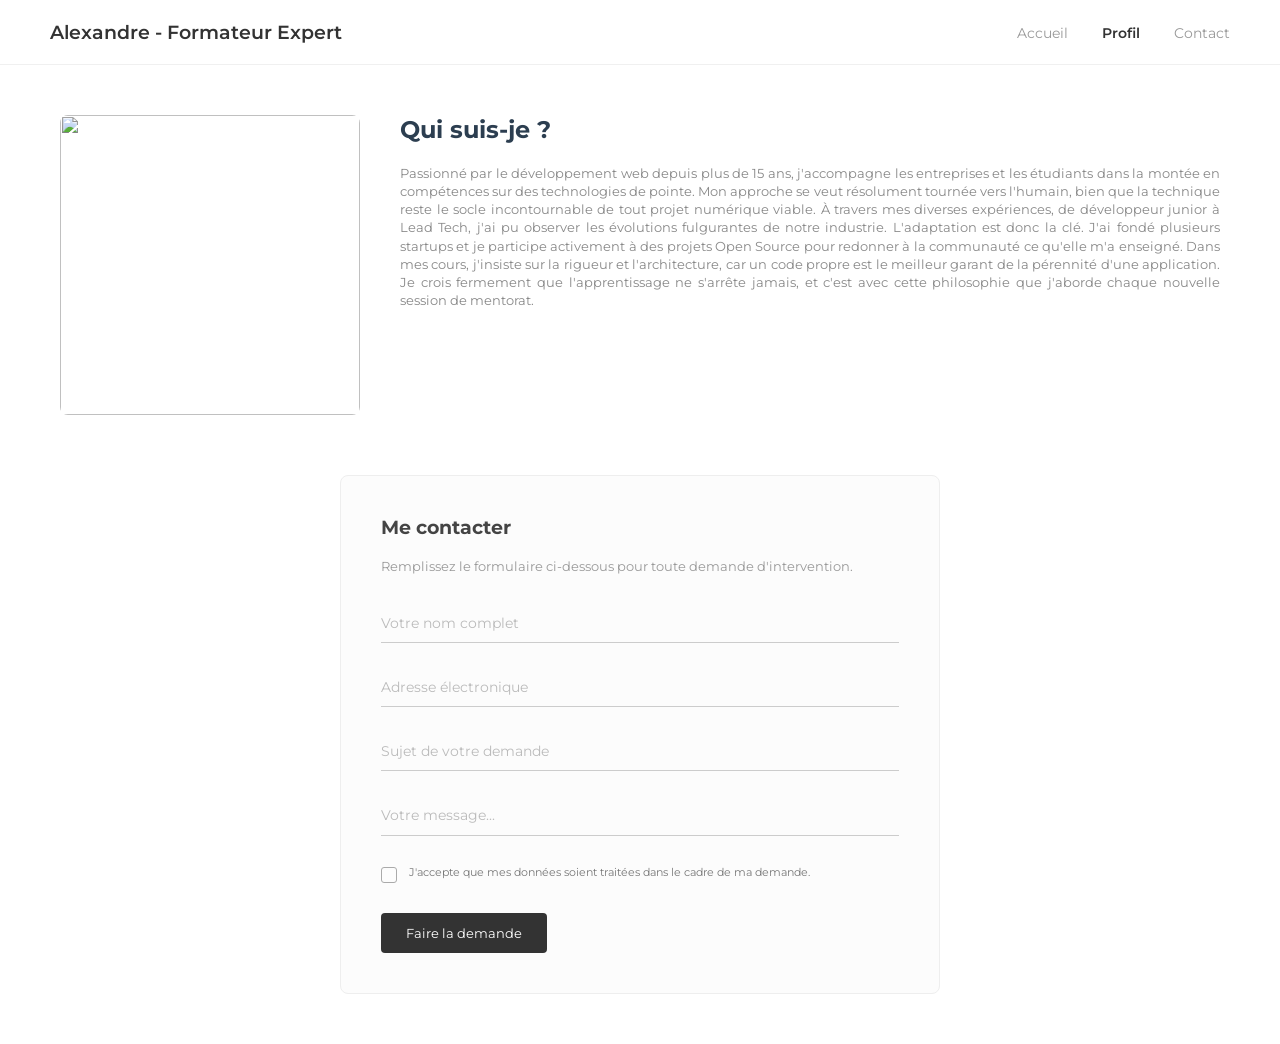
==== presentation.html @ c2900523 "Update to real fake page with subtle traps" ====
<!DOCTYPE html>
<html lang="fr">
<head>
    <meta charset="UTF-8">
    <meta name="viewport" content="width=device-width, initial-scale=1.0">
    <title>Présentation - Formateur</title>
    <link rel="stylesheet" href="style.css">
    <link href="https://fonts.googleapis.com/css2?family=Montserrat:wght@300;400;600&display=swap" rel="stylesheet">
</head>
<body class="presentation-body">
    <!-- En-tête -->
    <header class="main-header">
        <div class="logo">Alexandre - Formateur Expert</div>
        <nav class="main-nav">
            <!-- Liens de navigation qui ne sont pas des balises <a> -->
            <span class="nav-item">Accueil</span>
            <span class="nav-item active">Profil</span>
            <span class="nav-item">Contact</span>
        </nav>
    </header>

    <!-- Contenu Principal -->
    <main class="content-wrapper">
        <section class="bio-section">
            <img src="https://images.unsplash.com/photo-1544717302-de2939b7ef71?auto=format&fit=crop&q=80&w=400&h=400" alt="" class="profile-pic">
            
            <div class="bio-text">
                <h2>Qui suis-je ?</h2>
                <!-- Subtil: Ligne beaucoup trop longue (pas de max-width) et texte justifié qui crée des trous (rivers of white) -->
                <!-- Subtil: Le contraste du texte est de #888 sur fond blanc, ce qui est limite lisible -->
                <!-- Subtil: Font-size de 13px, un peu petit pour un texte de présentation -->
                <p class="long-bio">
                    Passionné par le développement web depuis plus de 15 ans, j'accompagne les entreprises et les étudiants dans la montée en compétences sur des technologies de pointe. Mon approche se veut résolument tournée vers l'humain, bien que la technique reste le socle incontournable de tout projet numérique viable. À travers mes diverses expériences, de développeur junior à Lead Tech, j'ai pu observer les évolutions fulgurantes de notre industrie. L'adaptation est donc la clé. J'ai fondé plusieurs startups et je participe activement à des projets Open Source pour redonner à la communauté ce qu'elle m'a enseigné. Dans mes cours, j'insiste sur la rigueur et l'architecture, car un code propre est le meilleur garant de la pérennité d'une application. Je crois fermement que l'apprentissage ne s'arrête jamais, et c'est avec cette philosophie que j'aborde chaque nouvelle session de mentorat.
                </p>
            </div>
        </section>

        <!-- Formulaire de contact -->
        <section class="contact-section">
            <div class="contact-card">
                <h3>Me contacter</h3>
                <p class="contact-desc">Remplissez le formulaire ci-dessous pour toute demande d'intervention.</p>

                <!-- Zone d'erreur éloignée du contexte -->
                <div id="form-feedback" class="feedback-msg"></div>

                <div class="the-form">
                    <!-- Subtil: Utilisaton de placeholder au lieu de label (le texte disparaît à la frappe) -->
                    <!-- Subtil: Tabindex mal géré (passe du nom à l'objet puis à l'email) -->
                    <div class="input-group">
                        <input type="text" id="contact-nom" placeholder="Votre nom complet" tabindex="1">
                    </div>
                    
                    <div class="input-group">
                        <input type="email" id="contact-email" placeholder="Adresse électronique" tabindex="3">
                    </div>

                    <div class="input-group">
                        <input type="text" id="contact-objet" placeholder="Sujet de votre demande" tabindex="2">
                    </div>

                    <div class="input-group">
                        <!-- Fat finger / Utilisabilité : un textarea très petit et non redimensionnable -->
                        <textarea id="contact-message" placeholder="Votre message..." tabindex="4"></textarea>
                    </div>

                    <div class="custom-checkbox-wrapper">
                        <!-- Grosse erreur A11Y : pas de vrai input checkbox, juste des divs -->
                        <div class="custom-checkbox" id="rgpd-checkbox" tabindex="5"></div>
                        <span class="rgpd-text">J'accepte que mes données soient traitées dans le cadre de ma demande.</span>
                    </div>

                    <!-- Erreur A11Y: Bouton en div au lieu de <button> (inutilisable au clavier avec Enter) -->
                    <!-- Subtil: Pas d'effet hover pour indiquer que c'est cliquable -->
                    <div class="btn-submit" id="btn-envoyer" tabindex="6">Faire la demande</div>
                </div>
            </div>
        </section>
    </main>
</body>
</html>
---- style.css ----
/* RÉGLAGES GLOBAUX PIÉGÉS */
* {
    box-sizing: border-box;
    /* Piège majeur mais discret : suppression de l'outline sur l'état :focus */
    outline: none !important;
}

body {
    font-family: 'Montserrat', sans-serif;
    margin: 0;
    padding: 0;
    background-color: #fafbfc; /* Fond très clair */
}

/* =========================================
   PAGE 1 : INDEX.HTML (La Landing piégée)
   ========================================= */
.landing-body {
    display: flex;
    flex-direction: column;
    height: 100vh;
}

.hero-section {
    flex: 1;
    display: flex;
    align-items: center;
    justify-content: center;
    background: linear-gradient(135deg, #e3f2fd 0%, #bbdefb 100%);
    text-align: center;
    padding: 20px;
}

.hero-content h1 {
    font-size: 3rem;
    color: #2c3e50;
    margin-bottom: 20px;
}

.subtitle {
    font-size: 1.2rem;
    color: #546e7a;
    max-width: 600px;
    margin: 0 auto 40px auto;
    line-height: 1.6;
}

/* Faux CTA qui attire l'attention mais ne sert à rien */
.btn-primary {
    display: inline-block;
    background-color: #1976d2;
    color: white;
    padding: 15px 30px;
    font-size: 1.1rem;
    border-radius: 30px;
    box-shadow: 0 4px 6px rgba(0,0,0,0.1);
    cursor: pointer;
    transition: background 0.3s;
}

.btn-primary:hover {
    background-color: #1565c0;
}

/* Le Footer avec le vrai lien caché */
.footer-trap {
    background-color: #fff;
    padding: 15px;
    text-align: right;
    border-top: 1px solid #eee;
}

.copyright {
    color: #ccc;
    font-size: 12px;
    margin-right: 50px;
}

.hidden-link {
    /* Le lien ne ressemble pas à un lien : pas de soulignement, couleur grise, pas de cursor pointer */
    text-decoration: none;
    color: #b0bec5; 
    font-size: 12px;
    cursor: default; /* GROS PIÈGE ERGONOMIQUE */
}

/* =========================================
   PAGE 2 : PRESENTATION.HTML 
   ========================================= */
.presentation-body {
    background-color: #ffffff;
}

.main-header {
    display: flex;
    justify-content: space-between;
    align-items: center;
    padding: 20px 50px;
    border-bottom: 1px solid #f0f0f0;
}

.logo {
    font-weight: 600;
    font-size: 1.2rem;
    color: #333;
}

.nav-item {
    margin-left: 30px;
    font-size: 0.9rem;
    color: #999; /* Contraste faible */
    cursor: default; /* Pas d'affordance */
}

.nav-item.active {
    color: #333;
    font-weight: 600;
}

.content-wrapper {
    max-width: 1200px; /* Trop large pour de la lecture */
    margin: 50px auto;
    padding: 0 20px;
}

.bio-section {
    display: flex;
    flex-wrap: wrap; /* Sur mobile, ça passe à la ligne */
    gap: 40px;
    margin-bottom: 60px;
}

.profile-pic {
    width: 300px;
    height: 300px;
    border-radius: 8px;
    object-fit: cover;
    /* Piège subtil : pas de Alt explicite dans le HTML */
}

.bio-text {
    flex: 1;
}

.bio-text h2 {
    color: #2c3e50;
    margin-top: 0;
}

.long-bio {
    /* Pièges typographiques combinés */
    font-size: 13px; /* Trop petit */
    color: #888888; /* Contraste insuffisant */
    text-align: justify; /* Crée des "rivières de blanc", dur à lire pour les dyslexiques */
    line-height: 1.4;
    width: 100%; /* Ligne beaucoup trop longue, l'oeil se perd (loi de la proxémie visuelle rompue) */
}

/* --- Formulaire --- */
.contact-section {
    background-color: #fcfcfc;
    padding: 40px;
    border-radius: 8px;
    border: 1px solid #eee;
    max-width: 600px;
    margin: 0 auto;
}

.contact-card h3 {
    margin-top: 0;
    color: #444;
}

.contact-desc {
    font-size: 13px;
    color: #999;
    margin-bottom: 30px;
}

.input-group {
    margin-bottom: 25px;
}

/* Design minimaliste mais désastreux pour l'UX */
input, textarea {
    width: 100%;
    border: none;
    border-bottom: 1px solid #ccc; /* Difficile de voir la limite du champ */
    background: transparent;
    padding: 10px 0;
    font-family: inherit;
    font-size: 14px;
    color: #333;
}

input::placeholder, textarea::placeholder {
    color: #bbb; /* Trop clair */
}

/* Zone de contact trop petite et bloquée */
textarea {
    resize: none; 
    height: 40px; 
}

/* Feedback Box (lointaine) */
.feedback-msg {
    display: none;
    padding: 10px;
    margin-bottom: 20px;
    background-color: #ffebee;
    color: #c62828;
    font-size: 13px;
    border-radius: 4px;
}

/* Fausse Checkbox Custom */
.custom-checkbox-wrapper {
    display: flex;
    align-items: flex-start;
    margin-bottom: 30px;
}

.custom-checkbox {
    min-width: 16px;
    height: 16px;
    border: 1px solid #aaa;
    margin-right: 12px;
    margin-top: 2px;
    cursor: pointer;
    border-radius: 3px;
}

.custom-checkbox.active {
    background-color: #333;
}

.rgpd-text {
    font-size: 11px;
    color: #777;
}

/* Bouton Soumettre en DIV */
.btn-submit {
    display: inline-block;
    background-color: #333;
    color: white;
    padding: 12px 25px;
    font-size: 13px;
    border-radius: 4px;
    /* Piège visuel : pas de :hover, pas de changement de curseur, ça a l'air statique */
}
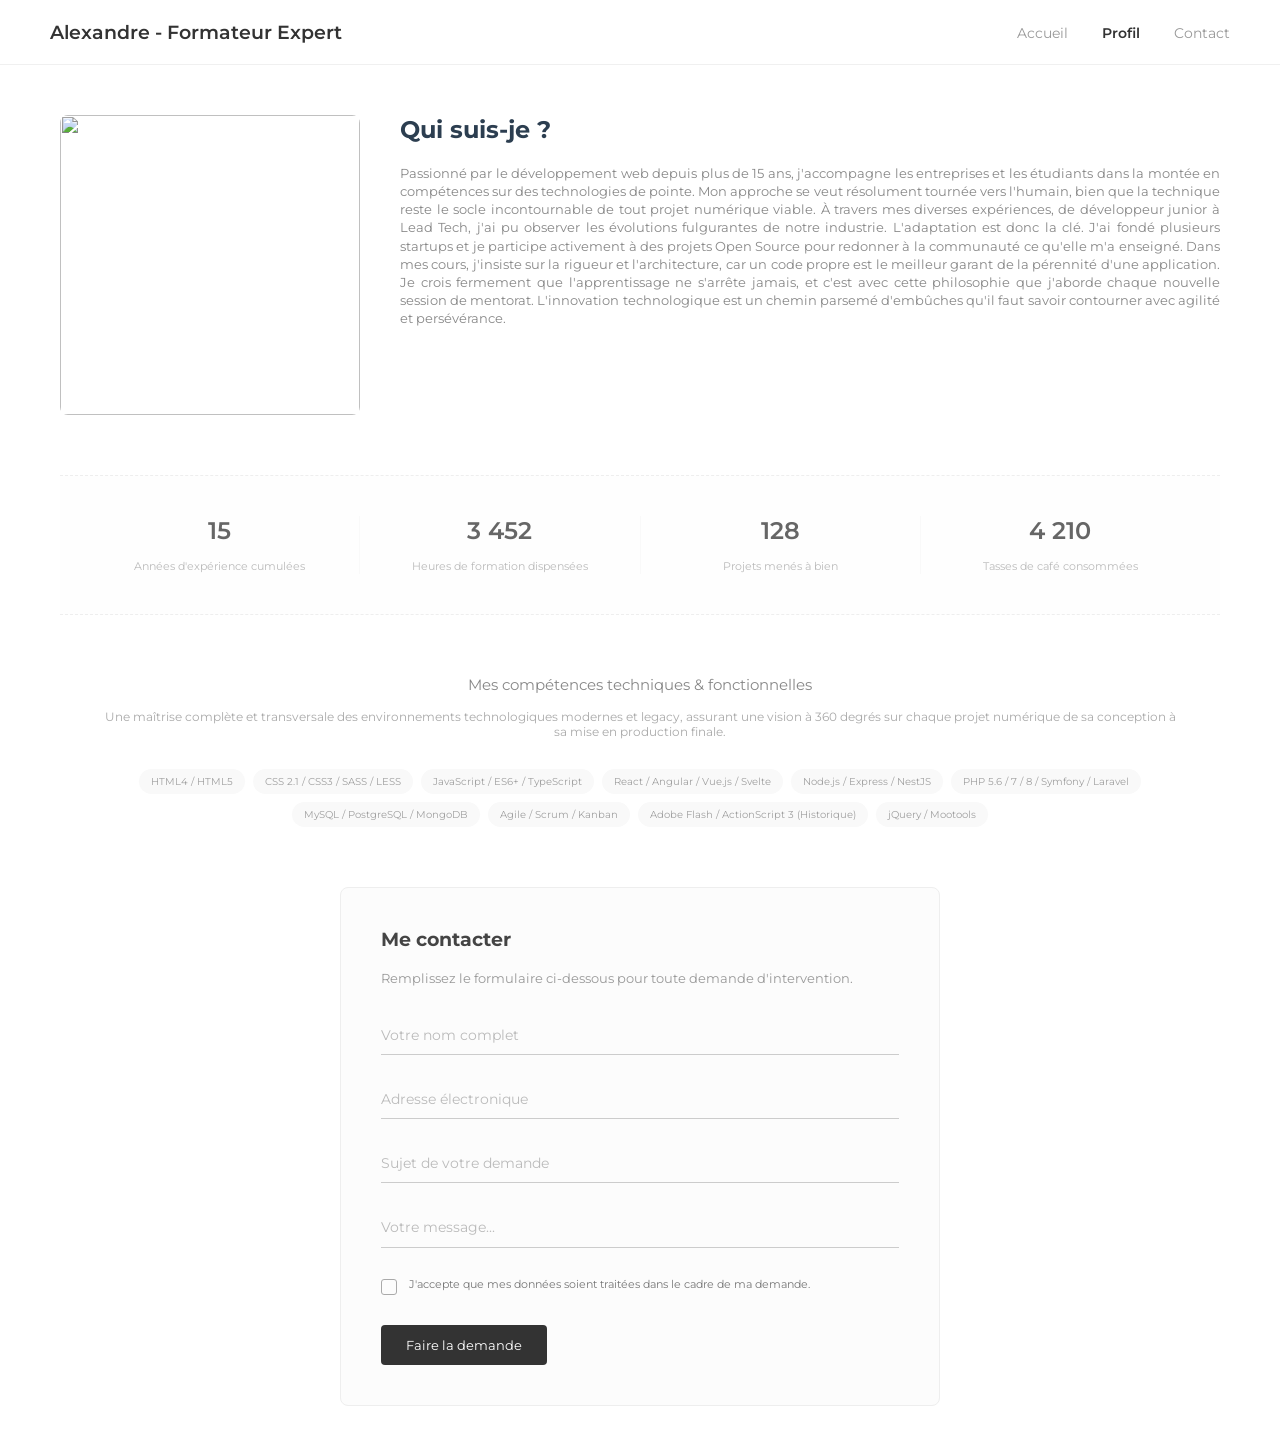
==== commit 28f8327b: "ajout exercice" ====
--- a/presentation.html
+++ b/presentation.html
@@ -7,46 +7,75 @@
     <link rel="stylesheet" href="style.css">
     <link href="https://fonts.googleapis.com/css2?family=Montserrat:wght@300;400;600&display=swap" rel="stylesheet">
 </head>
-<body class="presentation-body">
-    <!-- En-tête -->
+<body class="common-body">
+    
+    <div id="form-feedback" class="feedback-msg"></div>
+
+   
     <header class="main-header">
         <div class="logo">Alexandre - Formateur Expert</div>
         <nav class="main-nav">
-            <!-- Liens de navigation qui ne sont pas des balises <a> -->
-            <span class="nav-item">Accueil</span>
+            
+            <span class="nav-item" onclick="window.location.href='index.html'">Accueil</span>
             <span class="nav-item active">Profil</span>
-            <span class="nav-item">Contact</span>
+            <span class="nav-item" onclick="alert('La page de contact globale est en panne, utilisez le formulaire ci-dessous.')">Contact</span>
         </nav>
     </header>
 
-    <!-- Contenu Principal -->
+    
     <main class="content-wrapper">
         <section class="bio-section">
             <img src="https://images.unsplash.com/photo-1544717302-de2939b7ef71?auto=format&fit=crop&q=80&w=400&h=400" alt="" class="profile-pic">
             
             <div class="bio-text">
                 <h2>Qui suis-je ?</h2>
-                <!-- Subtil: Ligne beaucoup trop longue (pas de max-width) et texte justifié qui crée des trous (rivers of white) -->
-                <!-- Subtil: Le contraste du texte est de #888 sur fond blanc, ce qui est limite lisible -->
-                <!-- Subtil: Font-size de 13px, un peu petit pour un texte de présentation -->
                 <p class="long-bio">
-                    Passionné par le développement web depuis plus de 15 ans, j'accompagne les entreprises et les étudiants dans la montée en compétences sur des technologies de pointe. Mon approche se veut résolument tournée vers l'humain, bien que la technique reste le socle incontournable de tout projet numérique viable. À travers mes diverses expériences, de développeur junior à Lead Tech, j'ai pu observer les évolutions fulgurantes de notre industrie. L'adaptation est donc la clé. J'ai fondé plusieurs startups et je participe activement à des projets Open Source pour redonner à la communauté ce qu'elle m'a enseigné. Dans mes cours, j'insiste sur la rigueur et l'architecture, car un code propre est le meilleur garant de la pérennité d'une application. Je crois fermement que l'apprentissage ne s'arrête jamais, et c'est avec cette philosophie que j'aborde chaque nouvelle session de mentorat.
+                    Passionné par le développement web depuis plus de 15 ans, j'accompagne les entreprises et les étudiants dans la montée en compétences sur des technologies de pointe. Mon approche se veut résolument tournée vers l'humain, bien que la technique reste le socle incontournable de tout projet numérique viable. À travers mes diverses expériences, de développeur junior à Lead Tech, j'ai pu observer les évolutions fulgurantes de notre industrie. L'adaptation est donc la clé. J'ai fondé plusieurs startups et je participe activement à des projets Open Source pour redonner à la communauté ce qu'elle m'a enseigné. Dans mes cours, j'insiste sur la rigueur et l'architecture, car un code propre est le meilleur garant de la pérennité d'une application. Je crois fermement que l'apprentissage ne s'arrête jamais, et c'est avec cette philosophie que j'aborde chaque nouvelle session de mentorat. L'innovation technologique est un chemin parsemé d'embûches qu'il faut savoir contourner avec agilité et persévérance.
                 </p>
             </div>
         </section>
 
-        <!-- Formulaire de contact -->
+        <section class="stats-section">
+            <div class="stat-box">
+                <span class="stat-number">15</span>
+                <span class="stat-label">Années d'expérience cumulées</span>
+            </div>
+            <div class="stat-box">
+                <span class="stat-number">3 452</span>
+                <span class="stat-label">Heures de formation dispensées</span>
+            </div>
+            <div class="stat-box">
+                <span class="stat-number">128</span>
+                <span class="stat-label">Projets menés à bien</span>
+            </div>
+            <div class="stat-box">
+                <span class="stat-number">4 210</span>
+                <span class="stat-label">Tasses de café consommées</span>
+            </div>
+        </section>
+
+        <section class="skills-section">
+            <h3>Mes compétences techniques & fonctionnelles</h3>
+            <p class="skills-desc">Une maîtrise complète et transversale des environnements technologiques modernes et legacy, assurant une vision à 360 degrés sur chaque projet numérique de sa conception à sa mise en production finale.</p>
+            <div class="skills-list">
+                <span class="skill-tag">HTML4 / HTML5</span>
+                <span class="skill-tag">CSS 2.1 / CSS3 / SASS / LESS</span>
+                <span class="skill-tag">JavaScript / ES6+ / TypeScript</span>
+                <span class="skill-tag">React / Angular / Vue.js / Svelte</span>
+                <span class="skill-tag">Node.js / Express / NestJS</span>
+                <span class="skill-tag">PHP 5.6 / 7 / 8 / Symfony / Laravel</span>
+                <span class="skill-tag">MySQL / PostgreSQL / MongoDB</span>
+                <span class="skill-tag">Agile / Scrum / Kanban</span>
+                <span class="skill-tag">Adobe Flash / ActionScript 3 (Historique)</span>
+                <span class="skill-tag">jQuery / Mootools</span>
+            </div>
+        </section>
         <section class="contact-section">
             <div class="contact-card">
                 <h3>Me contacter</h3>
                 <p class="contact-desc">Remplissez le formulaire ci-dessous pour toute demande d'intervention.</p>
 
-                <!-- Zone d'erreur éloignée du contexte -->
-                <div id="form-feedback" class="feedback-msg"></div>
-
                 <div class="the-form">
-                    <!-- Subtil: Utilisaton de placeholder au lieu de label (le texte disparaît à la frappe) -->
-                    <!-- Subtil: Tabindex mal géré (passe du nom à l'objet puis à l'email) -->
                     <div class="input-group">
                         <input type="text" id="contact-nom" placeholder="Votre nom complet" tabindex="1">
                     </div>
@@ -60,22 +89,18 @@
                     </div>
 
                     <div class="input-group">
-                        <!-- Fat finger / Utilisabilité : un textarea très petit et non redimensionnable -->
                         <textarea id="contact-message" placeholder="Votre message..." tabindex="4"></textarea>
                     </div>
 
                     <div class="custom-checkbox-wrapper">
-                        <!-- Grosse erreur A11Y : pas de vrai input checkbox, juste des divs -->
                         <div class="custom-checkbox" id="rgpd-checkbox" tabindex="5"></div>
                         <span class="rgpd-text">J'accepte que mes données soient traitées dans le cadre de ma demande.</span>
                     </div>
-
-                    <!-- Erreur A11Y: Bouton en div au lieu de <button> (inutilisable au clavier avec Enter) -->
-                    <!-- Subtil: Pas d'effet hover pour indiquer que c'est cliquable -->
                     <div class="btn-submit" id="btn-envoyer" tabindex="6">Faire la demande</div>
                 </div>
             </div>
         </section>
     </main>
+<script src="script.js"></script>
 </body>
 </html>
--- a/style.css
+++ b/style.css
@@ -13,61 +13,68 @@
 }
 
 /* =========================================
-   PAGE 1 : INDEX.HTML (La Landing piégée)
+   STYLES COMMUNS ET LAYOUT
    ========================================= */
-.landing-body {
+.common-body {
+    background-color: #ffffff; /* Le même fond pour tout le site */
     display: flex;
     flex-direction: column;
-    height: 100vh;
+    min-height: 100vh;
+}
+
+.main-header {
+    display: flex;
+    justify-content: space-between;
+    align-items: center;
+    padding: 20px 50px;
+    border-bottom: 1px solid #f0f0f0;
+    flex-shrink: 0;
 }
 
 .hero-section {
-    flex: 1;
+    width: 100%;
+    margin: 50px auto; /* Pareil que pour la bio */
     display: flex;
     align-items: center;
     justify-content: center;
-    background: linear-gradient(135deg, #e3f2fd 0%, #bbdefb 100%);
-    text-align: center;
-    padding: 20px;
+    background-color: #fcfcfc; /* Gris très clair assorti au formulaire */
+    border: 1px solid #eee;
+    border-radius: 8px;
+    padding: 60px 40px;
+    text-align: center;
 }
 
 .hero-content h1 {
-    font-size: 3rem;
+    font-size: 2.2rem;
     color: #2c3e50;
-    margin-bottom: 20px;
-}
-
-.subtitle {
-    font-size: 1.2rem;
-    color: #546e7a;
-    max-width: 600px;
-    margin: 0 auto 40px auto;
-    line-height: 1.6;
+    margin-bottom: 30px;
+}
+
+.center-text {
+    text-align: center;
+    margin: 0 auto 40px;
+    width: 100%;
 }
 
 /* Faux CTA qui attire l'attention mais ne sert à rien */
 .btn-primary {
     display: inline-block;
-    background-color: #1976d2;
+    background-color: #333; /* Bouton gris foncé uni, comme sur le formulaire de l'autre page */
     color: white;
-    padding: 15px 30px;
-    font-size: 1.1rem;
-    border-radius: 30px;
-    box-shadow: 0 4px 6px rgba(0,0,0,0.1);
+    padding: 12px 25px;
+    font-size: 13px;
+    border-radius: 4px;
     cursor: pointer;
-    transition: background 0.3s;
-}
-
-.btn-primary:hover {
-    background-color: #1565c0;
 }
 
 /* Le Footer avec le vrai lien caché */
 .footer-trap {
+    margin-top: auto;
     background-color: #fff;
     padding: 15px;
     text-align: right;
     border-top: 1px solid #eee;
+    flex-shrink: 0;
 }
 
 .copyright {
@@ -85,19 +92,8 @@
 }
 
 /* =========================================
-   PAGE 2 : PRESENTATION.HTML 
+   PAGE 2 : PRESENTATION.HTML & ELEMENTS COMMUNS
    ========================================= */
-.presentation-body {
-    background-color: #ffffff;
-}
-
-.main-header {
-    display: flex;
-    justify-content: space-between;
-    align-items: center;
-    padding: 20px 50px;
-    border-bottom: 1px solid #f0f0f0;
-}
 
 .logo {
     font-weight: 600;
@@ -154,6 +150,135 @@
     text-align: justify; /* Crée des "rivières de blanc", dur à lire pour les dyslexiques */
     line-height: 1.4;
     width: 100%; /* Ligne beaucoup trop longue, l'oeil se perd (loi de la proxémie visuelle rompue) */
+}
+
+/* Nouvelles sections surchargées (Fioritures et bruit visuel) */
+.news-section {
+    margin: 40px auto;
+}
+
+.news-section h2 {
+    font-size: 1.1rem;
+    color: #b0bec5;
+    text-align: center;
+    margin-bottom: 30px;
+    font-weight: 400;
+}
+
+.news-grid {
+    display: flex;
+    gap: 15px;
+}
+
+.news-card {
+    background-color: #fcfcfc;
+    border: 1px solid #f0f0f0;
+    padding: 15px;
+    flex: 1;
+}
+
+.news-date {
+    font-size: 10px;
+    color: #ccc;
+    display: block;
+    margin-bottom: 5px;
+}
+
+.news-card h3 {
+    font-size: 13px;
+    color: #777;
+    margin-top: 0;
+}
+
+.news-card p {
+    font-size: 11px;
+    color: #999;
+    line-height: 1.4;
+    text-align: justify;
+}
+
+.read-more {
+    font-size: 10px;
+    color: #ccc;
+    text-decoration: underline;
+    margin-top: 10px;
+    cursor: default;
+}
+
+.useless-banner {
+    background-color: #f7f9fa;
+    color: #b0bec5;
+    text-align: center;
+    padding: 40px;
+    font-style: italic;
+    font-size: 12px;
+    margin: 40px 0;
+}
+
+.stats-section {
+    display: flex;
+    justify-content: space-between;
+    background-color: #fefefe;
+    border-top: 1px dashed #eee;
+    border-bottom: 1px dashed #eee;
+    padding: 40px 20px;
+    margin-bottom: 60px;
+}
+
+.stat-box {
+    text-align: center;
+    flex: 1;
+    border-right: 1px solid #f9f9f9;
+}
+
+.stat-box:last-child {
+    border-right: none;
+}
+
+.stat-number {
+    display: block;
+    font-size: 24px;
+    font-weight: 600;
+    color: #666;
+    margin-bottom: 10px;
+}
+
+.stat-label {
+    font-size: 11px;
+    color: #bbb;
+}
+
+.skills-section {
+    text-align: center;
+    margin-bottom: 60px;
+    padding: 0 40px;
+}
+
+.skills-section h3 {
+    font-weight: 400;
+    color: #888;
+    font-size: 15px;
+}
+
+.skills-desc {
+    font-size: 12px;
+    color: #aaa;
+    margin-bottom: 30px;
+}
+
+.skills-list {
+    display: flex;
+    flex-wrap: wrap;
+    justify-content: center;
+    gap: 8px;
+}
+
+.skill-tag {
+    background-color: #f9f9f9;
+    color: #a0a0a0;
+    padding: 6px 12px;
+    font-size: 10px;
+    border-radius: 20px;
 }
 
 /* --- Formulaire --- */
@@ -206,12 +331,16 @@
 /* Feedback Box (lointaine) */
 .feedback-msg {
     display: none;
-    padding: 10px;
-    margin-bottom: 20px;
+    position: absolute;
+    top: 0;
+    left: 0;
+    width: 100%;
+    text-align: center;
+    padding: 15px;
     background-color: #ffebee;
     color: #c62828;
-    font-size: 13px;
-    border-radius: 4px;
+    font-size: 14px;
+    z-index: 100;
 }
 
 /* Fausse Checkbox Custom */
@@ -248,5 +377,6 @@
     padding: 12px 25px;
     font-size: 13px;
     border-radius: 4px;
-    /* Piège visuel : pas de :hover, pas de changement de curseur, ça a l'air statique */
-}
+    cursor: pointer; /* Au moins on peut cliquer */
+    /* Piège visuel : pas de :hover, ça a l'air statique malgré le curseur */
+}
